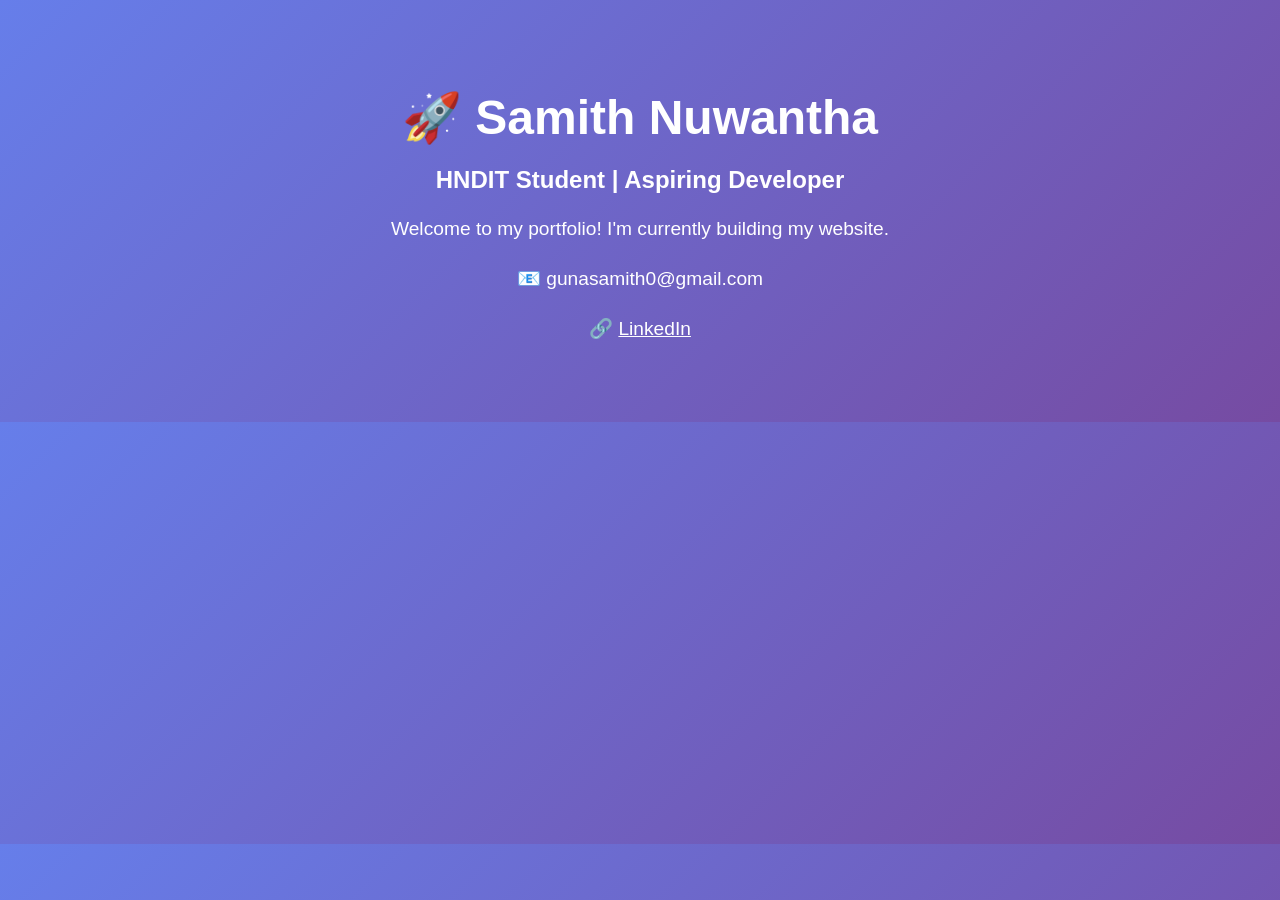
==== index.html @ 5aa3c25e "Create  index.html" ====
<!DOCTYPE html>
<html>
<head>
    <title>Samith Nuwantha - Portfolio</title>
    <style>
        body {
            font-family: Arial, sans-serif;
            text-align: center;
            padding: 50px;
            background: linear-gradient(135deg, #667eea, #764ba2);
            color: white;
        }
        h1 { font-size: 3em; margin-bottom: 10px; }
        p { font-size: 1.2em; line-height: 1.6; }
    </style>
</head>
<body>
    <h1>🚀 Samith Nuwantha</h1>
    <h2>HNDIT Student | Aspiring Developer</h2>
    <p>Welcome to my portfolio! I'm currently building my website.</p>
    <p>📧 gunasamith0@gmail.com</p>
    <p>🔗 <a href="https://www.linkedin.com/in/samith-nuwantha" style="color: white;">LinkedIn</a></p>
</body>
</html>
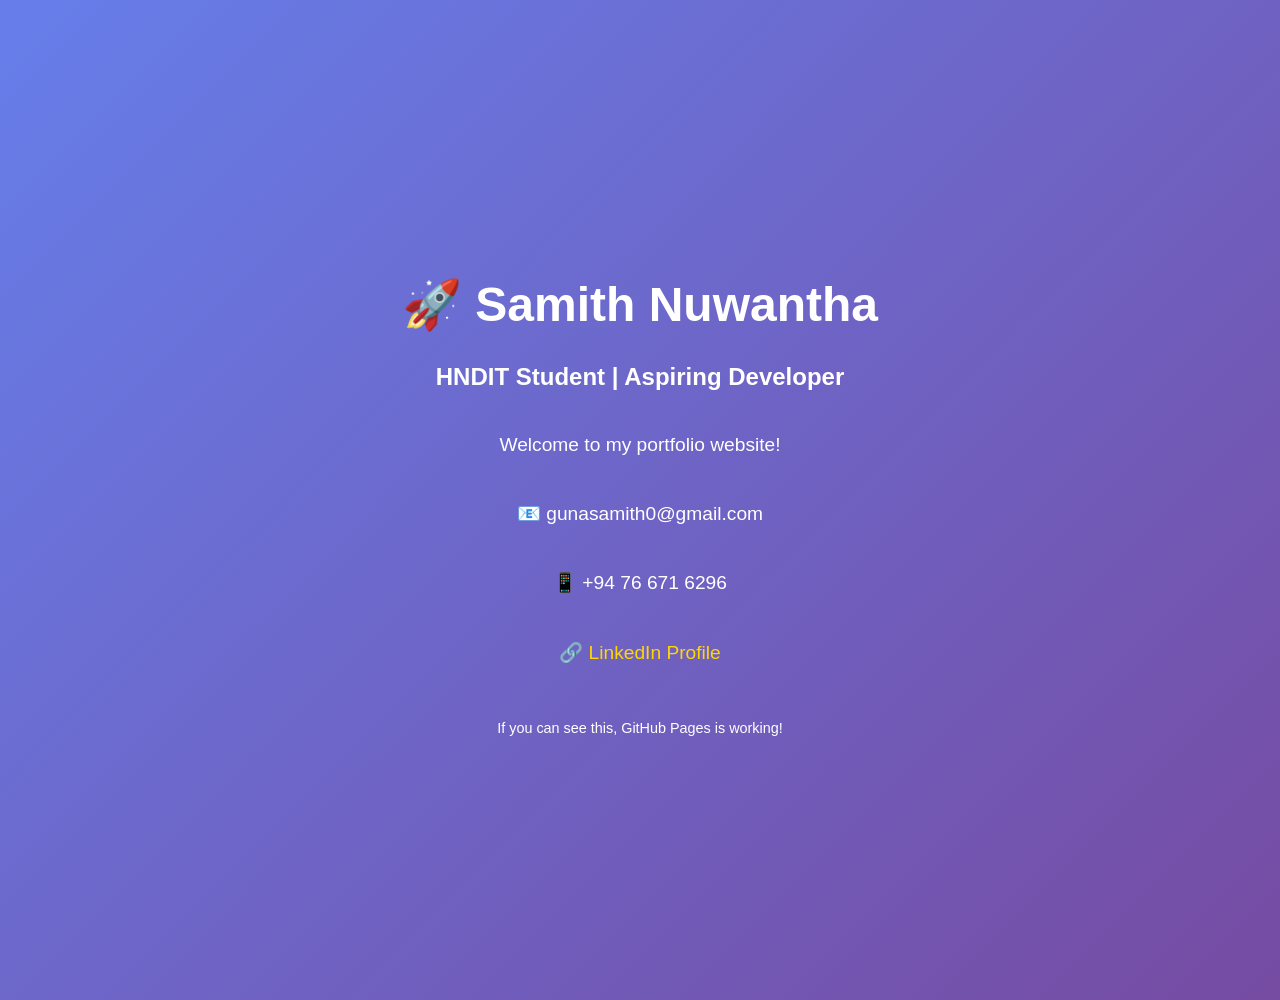
==== commit aceacca6: "Update index.html" ====
--- a/index.html
+++ b/index.html
@@ -9,16 +9,25 @@
             padding: 50px;
             background: linear-gradient(135deg, #667eea, #764ba2);
             color: white;
+            margin: 0;
+            min-height: 100vh;
+            display: flex;
+            flex-direction: column;
+            justify-content: center;
         }
         h1 { font-size: 3em; margin-bottom: 10px; }
         p { font-size: 1.2em; line-height: 1.6; }
+        a { color: #ffd700; text-decoration: none; }
+        a:hover { text-decoration: underline; }
     </style>
 </head>
 <body>
     <h1>🚀 Samith Nuwantha</h1>
     <h2>HNDIT Student | Aspiring Developer</h2>
-    <p>Welcome to my portfolio! I'm currently building my website.</p>
+    <p>Welcome to my portfolio website!</p>
     <p>📧 gunasamith0@gmail.com</p>
-    <p>🔗 <a href="https://www.linkedin.com/in/samith-nuwantha" style="color: white;">LinkedIn</a></p>
+    <p>📱 +94 76 671 6296</p>
+    <p>🔗 <a href="https://www.linkedin.com/in/samith-nuwantha" target="_blank">LinkedIn Profile</a></p>
+    <p style="margin-top: 30px; font-size: 0.9em;">If you can see this, GitHub Pages is working!</p>
 </body>
 </html>
